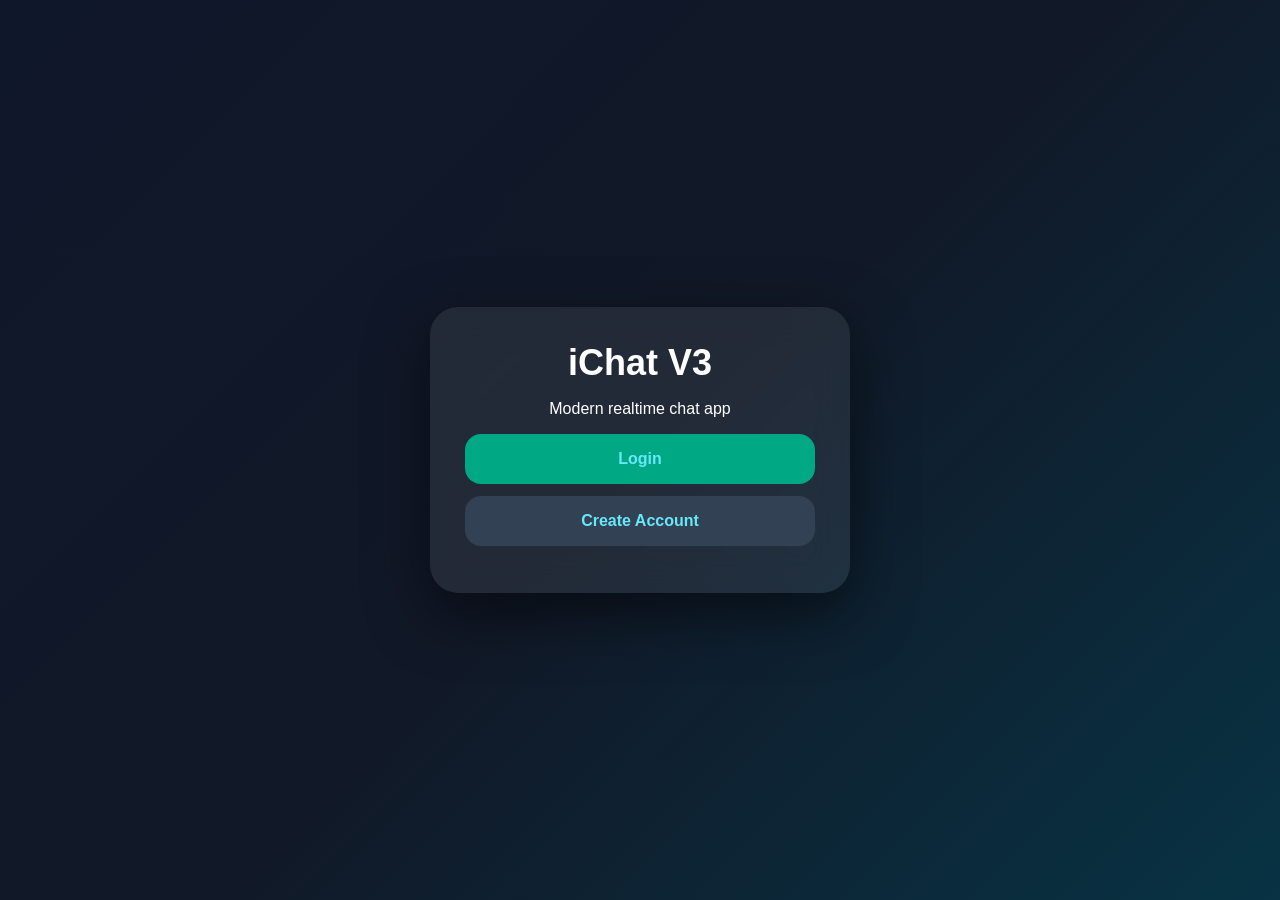
==== index.html @ 750c27e1 "Bug fix" ====
<!DOCTYPE html>
<html>
<head>
  <meta charset="UTF-8">
  <meta name="viewport" content="width=device-width, initial-scale=1.0">
  <title>iChat</title>
  <link rel="stylesheet" href="css/auth.css">
</head>
<body>
  <div class="auth-card">
    <h1>iChat V3</h1>
    <p>Modern realtime chat app</p>
    <a class="btn" href="login.html">Login</a>
    <a class="btn ghost" href="register.html">Create Account</a>
  </div>
</body>
</html>
---- css/auth.css ----
* {
  box-sizing: border-box;
}

body {
  margin: 0;
  min-height: 100vh;
  display: grid;
  place-items: center;
  background: linear-gradient(135deg, #0f172a, #111827, #083344);
  font-family: Arial, sans-serif;
  color: white;
}

.auth-card {
  width: min(420px, 92vw);
  background: rgba(255,255,255,.08);
  backdrop-filter: blur(18px);
  padding: 35px;
  border-radius: 28px;
  box-shadow: 0 20px 60px #0008;
  text-align: center;
}

.auth-card h1 {
  font-size: 36px;
  margin: 0 0 15px;
}

.auth-card input {
  width: 100%;
  padding: 16px;
  margin: 10px 0;
  border: 0;
  border-radius: 16px;
  background: #0f172a;
  color: white;
  outline: 0;
}

.auth-card button,
.btn {
  display: block;
  width: 100%;
  padding: 16px;
  margin: 12px 0;
  border: 0;
  border-radius: 16px;
  background: #00a884;
  color: white;
  font-weight: bold;
  text-decoration: none;
  cursor: pointer;
}

.ghost {
  background: #334155;
}

.auth-card a {
  color: #67e8f9;
}
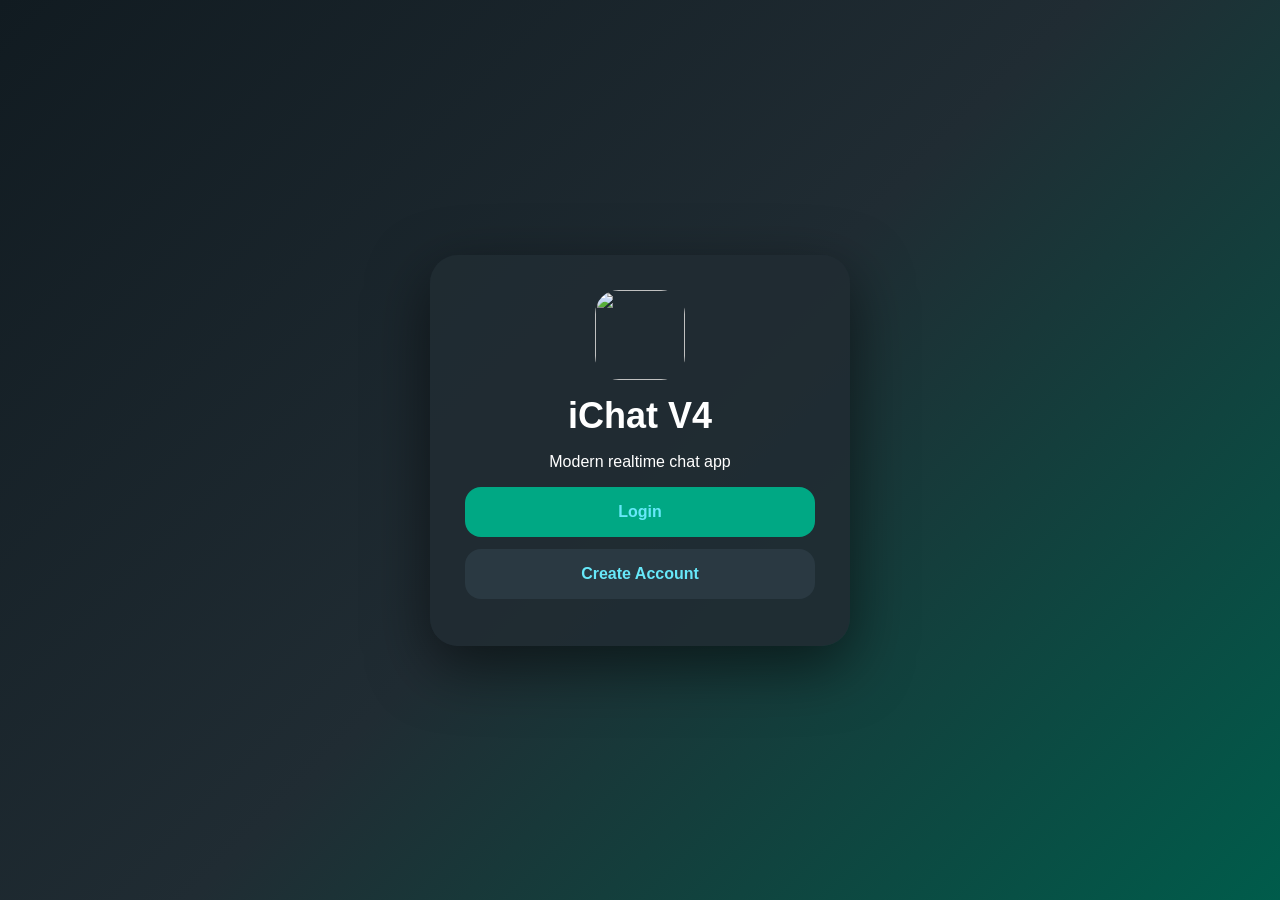
==== commit ca21fa14: "Fix #4" ====
--- a/index.html
+++ b/index.html
@@ -3,12 +3,13 @@
 <head>
   <meta charset="UTF-8">
   <meta name="viewport" content="width=device-width, initial-scale=1.0">
-  <title>iChat</title>
+  <title>iChat V4</title>
   <link rel="stylesheet" href="css/auth.css">
 </head>
 <body>
   <div class="auth-card">
-    <h1>iChat V3</h1>
+    <img class="app-logo" src="assets/logo.png">
+    <h1>iChat V4</h1>
     <p>Modern realtime chat app</p>
     <a class="btn" href="login.html">Login</a>
     <a class="btn ghost" href="register.html">Create Account</a>
--- a/css/auth.css
+++ b/css/auth.css
@@ -1,62 +1,67 @@
-* {
-  box-sizing: border-box;
+*{box-sizing:border-box}
+
+body{
+  margin:0;
+  min-height:100vh;
+  display:grid;
+  place-items:center;
+  background:linear-gradient(135deg,#111b21,#202c33,#005c4b);
+  font-family:Arial,sans-serif;
+  color:white;
 }
 
-body {
-  margin: 0;
-  min-height: 100vh;
-  display: grid;
-  place-items: center;
-  background: linear-gradient(135deg, #0f172a, #111827, #083344);
-  font-family: Arial, sans-serif;
-  color: white;
+.auth-card{
+  width:min(420px,92vw);
+  background:rgba(32,44,51,.88);
+  padding:35px;
+  border-radius:28px;
+  box-shadow:0 20px 60px #0008;
+  text-align:center;
 }
 
-.auth-card {
-  width: min(420px, 92vw);
-  background: rgba(255,255,255,.08);
-  backdrop-filter: blur(18px);
-  padding: 35px;
-  border-radius: 28px;
-  box-shadow: 0 20px 60px #0008;
-  text-align: center;
+.app-logo{
+  width:90px;
+  height:90px;
+  object-fit:cover;
+  border-radius:24px;
+  margin-bottom:15px;
 }
 
-.auth-card h1 {
-  font-size: 36px;
-  margin: 0 0 15px;
+.auth-card h1{
+  margin:0 0 15px;
+  font-size:36px;
 }
 
-.auth-card input {
-  width: 100%;
-  padding: 16px;
-  margin: 10px 0;
-  border: 0;
-  border-radius: 16px;
-  background: #0f172a;
-  color: white;
-  outline: 0;
+.auth-card input{
+  width:100%;
+  padding:16px;
+  margin:10px 0;
+  border:0;
+  border-radius:16px;
+  background:#111b21;
+  color:white;
+  outline:0;
 }
 
 .auth-card button,
-.btn {
-  display: block;
-  width: 100%;
-  padding: 16px;
-  margin: 12px 0;
-  border: 0;
-  border-radius: 16px;
-  background: #00a884;
-  color: white;
-  font-weight: bold;
-  text-decoration: none;
-  cursor: pointer;
+.btn{
+  display:block;
+  width:100%;
+  padding:16px;
+  margin:12px 0;
+  border:0;
+  border-radius:16px;
+  background:#00a884;
+  color:white;
+  font-weight:bold;
+  text-decoration:none;
+  cursor:pointer;
 }
 
-.ghost {
-  background: #334155;
+.ghost{
+  background:#2a3942;
 }
 
-.auth-card a {
-  color: #67e8f9;
+.auth-card a{
+  color:#67e8f9;
 }
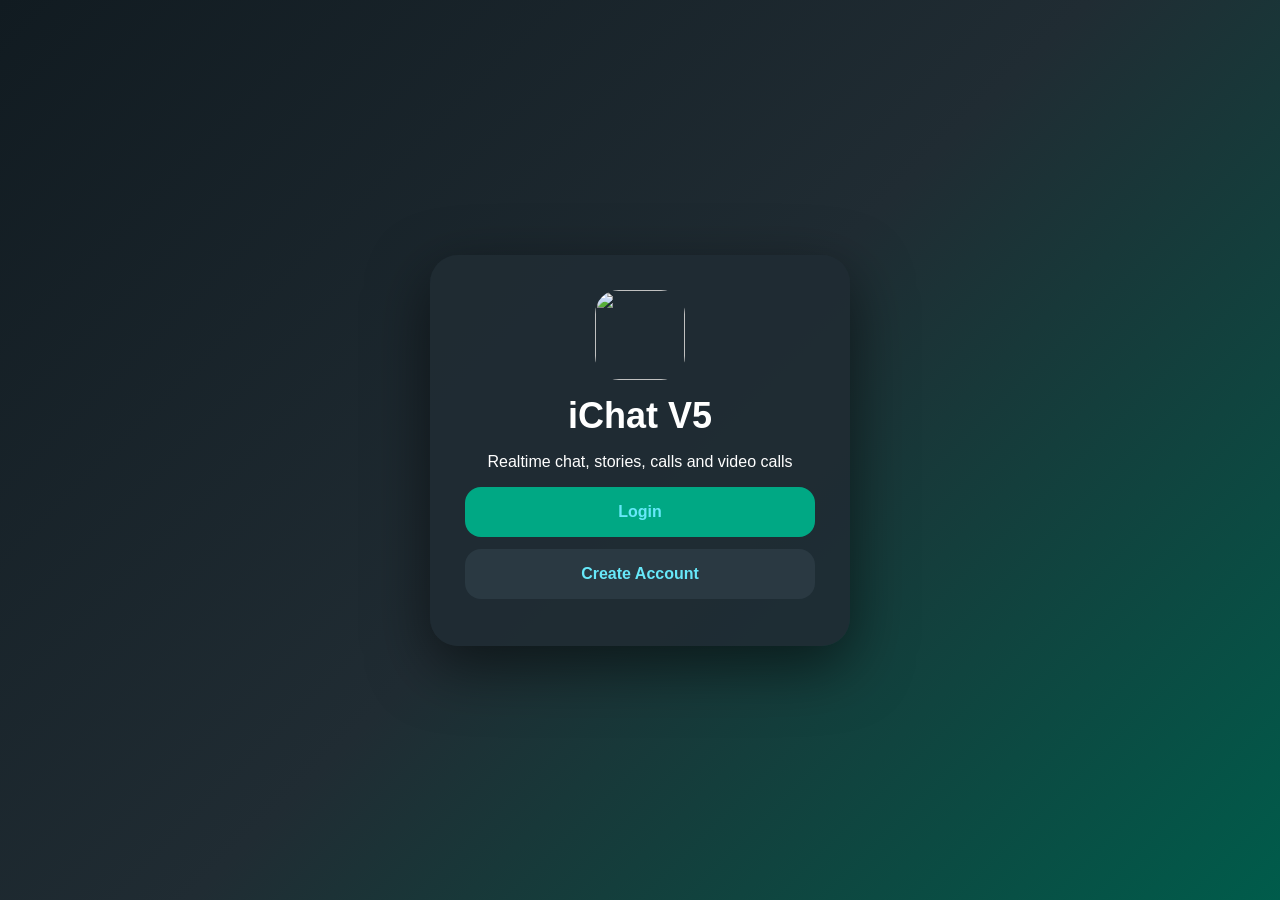
==== commit b69087b1: "Beta V5" ====
--- a/index.html
+++ b/index.html
@@ -3,14 +3,14 @@
 <head>
   <meta charset="UTF-8">
   <meta name="viewport" content="width=device-width, initial-scale=1.0">
-  <title>iChat V4</title>
+  <title>iChat V5</title>
   <link rel="stylesheet" href="css/auth.css">
 </head>
 <body>
   <div class="auth-card">
     <img class="app-logo" src="assets/logo.png">
-    <h1>iChat V4</h1>
-    <p>Modern realtime chat app</p>
+    <h1>iChat V5</h1>
+    <p>Realtime chat, stories, calls and video calls</p>
     <a class="btn" href="login.html">Login</a>
     <a class="btn ghost" href="register.html">Create Account</a>
   </div>
--- a/css/auth.css
+++ b/css/auth.css
@@ -12,7 +12,7 @@
 
 .auth-card{
   width:min(420px,92vw);
-  background:rgba(32,44,51,.88);
+  background:rgba(32,44,51,.9);
   padding:35px;
   border-radius:28px;
   box-shadow:0 20px 60px #0008;
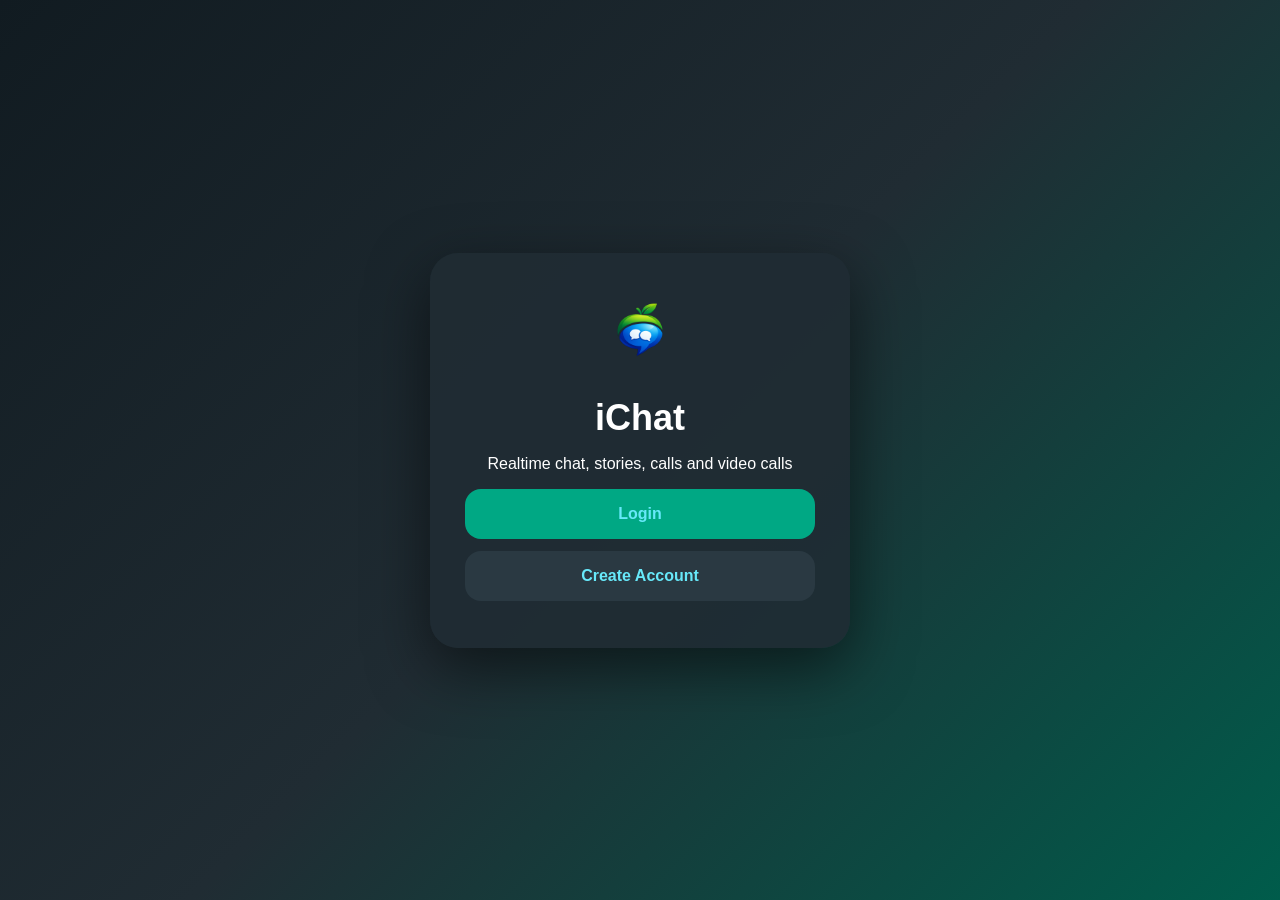
==== commit ec7cf261: "Bug #2" ====
--- a/index.html
+++ b/index.html
@@ -3,13 +3,13 @@
 <head>
   <meta charset="UTF-8">
   <meta name="viewport" content="width=device-width, initial-scale=1.0">
-  <title>iChat V5</title>
+  <title>iChat</title>
   <link rel="stylesheet" href="css/auth.css">
 </head>
 <body>
   <div class="auth-card">
     <img class="app-logo" src="assets/logo.png">
-    <h1>iChat V5</h1>
+    <h1>iChat</h1>
     <p>Realtime chat, stories, calls and video calls</p>
     <a class="btn" href="login.html">Login</a>
     <a class="btn ghost" href="register.html">Create Account</a>
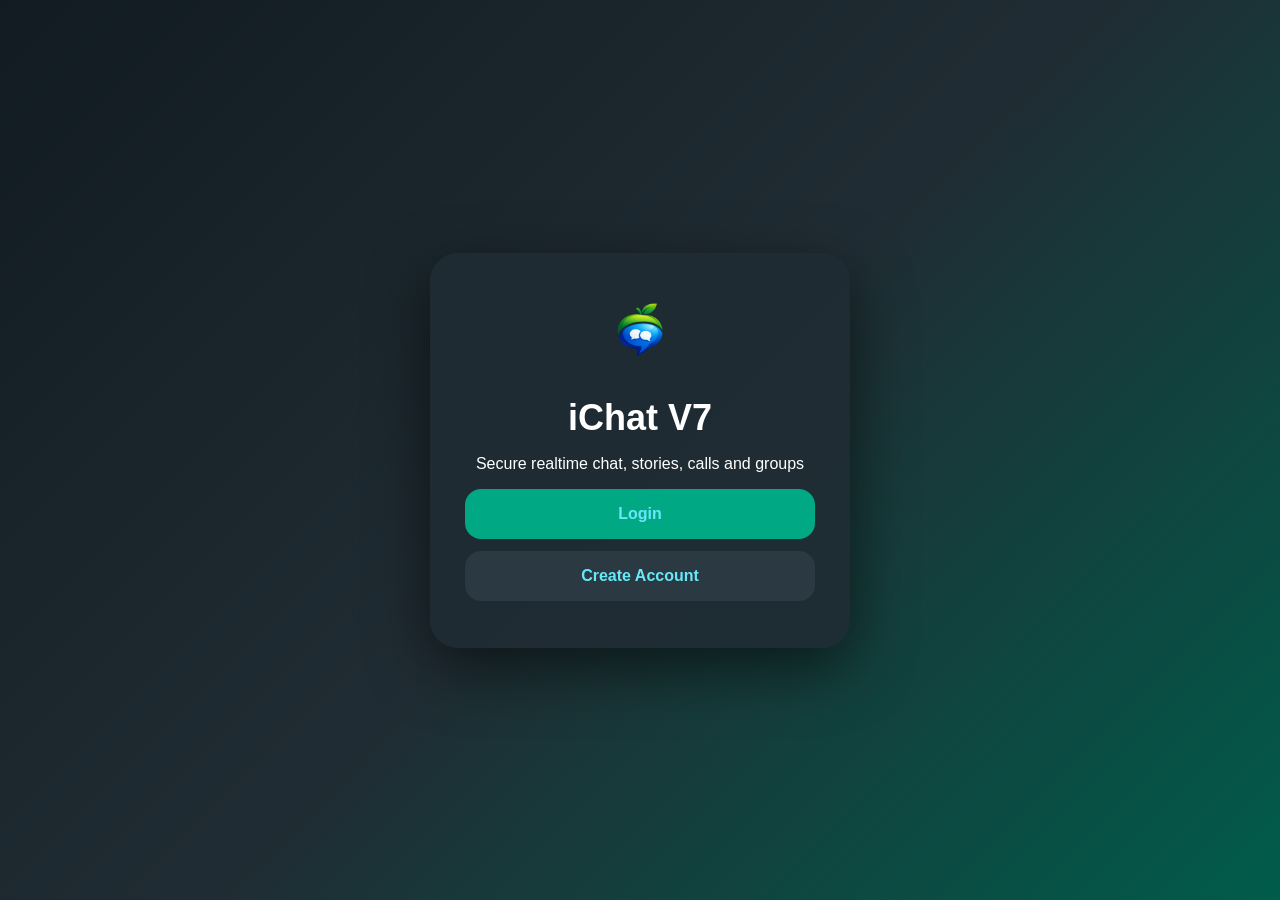
==== commit 0fcff1e0: "V7 #1" ====
--- a/index.html
+++ b/index.html
@@ -3,16 +3,18 @@
 <head>
   <meta charset="UTF-8">
   <meta name="viewport" content="width=device-width, initial-scale=1.0">
-  <title>iChat</title>
+  <title>iChat V7</title>
+  <link rel="icon" href="./favicon.ico">
+  <link rel="shortcut icon" href="./favicon.ico">
   <link rel="stylesheet" href="css/auth.css">
 </head>
 <body>
   <div class="auth-card">
-    <img class="app-logo" src="assets/logo.png">
-    <h1>iChat</h1>
-    <p>Realtime chat, stories, calls and video calls</p>
+    <img class="app-logo" src="./assets/logo.png">
+    <h1>iChat V7</h1>
+    <p>Secure realtime chat, stories, calls and groups</p>
     <a class="btn" href="login.html">Login</a>
     <a class="btn ghost" href="register.html">Create Account</a>
   </div>
 </body>
-</html>+</html>
--- a/css/auth.css
+++ b/css/auth.css
@@ -64,4 +64,6 @@
 
 .auth-card a{
   color:#67e8f9;
-}+  display:block;
+  margin-top:10px;
+}
